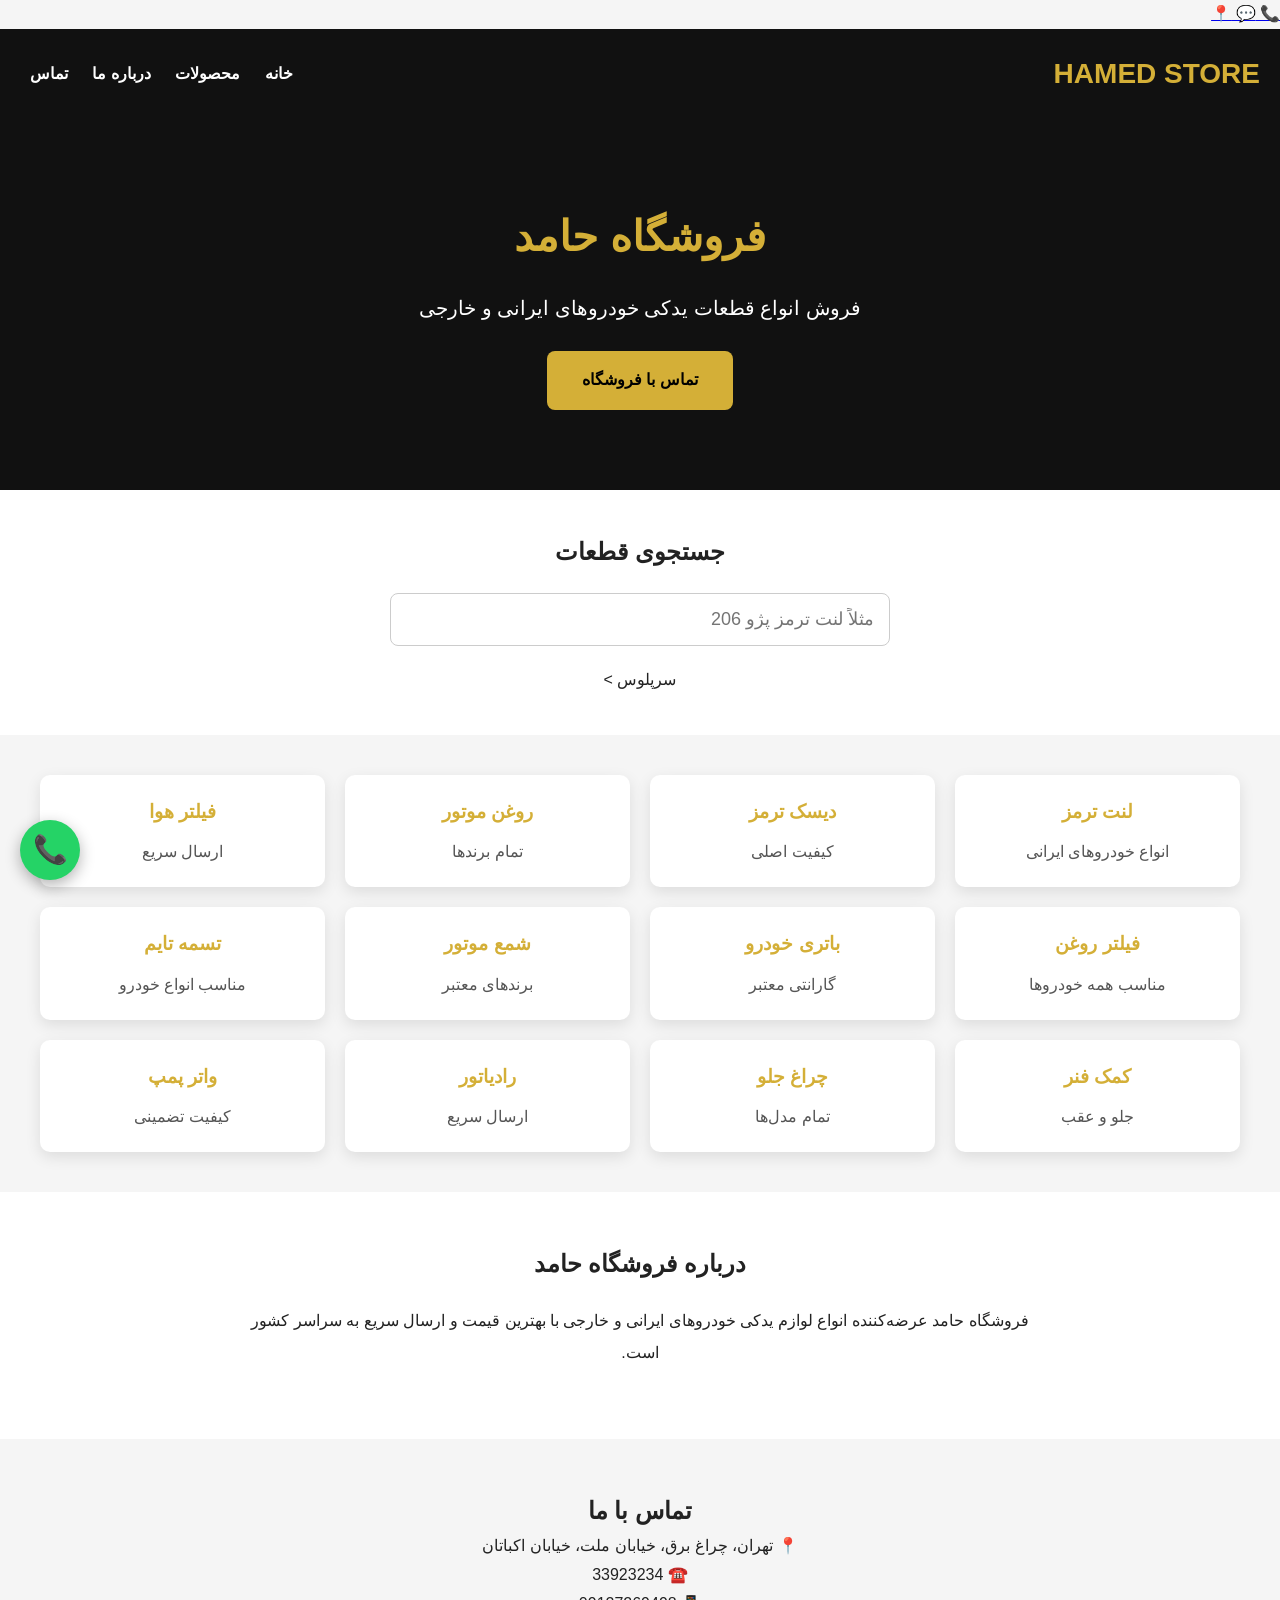
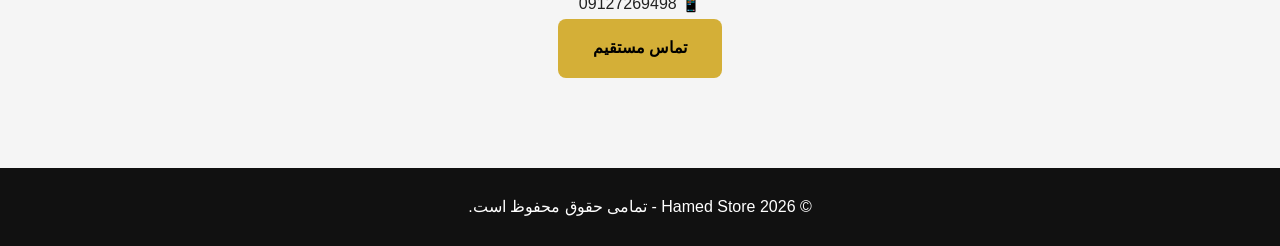
==== index.html @ da103ef7 "Update index.html" ====
<!DOCTYPE html>
<html lang="fa" dir="rtl">
<head>

<meta charset="UTF-8">
<meta name="viewport" content="width=device-width, initial-scale=1.0">

<title>فروشگاه حامد | لوازم یدکی خودرو</title>

<meta name="description" content="فروش انواع لوازم یدکی خودرو">

<link rel="stylesheet" href="style.css">

</head>
<div class="floating-buttons">

<a href="tel:09127269498" class="call-btn">
📞
</a>

<a href="https://wa.me/989127269498" target="_blank" class="whatsapp-btn">
💬
</a>

<a href="https://maps.google.com/?q=چراغ برق خیابان ملت تهران" target="_blank" class="map-btn">
📍
</a>

</div>
<body>

<header>

<div class="logo">
HAMED STORE
</div>

<nav>

<a href="#">خانه</a>

<a href="#products">محصولات</a>

<a href="#about">درباره ما</a>

<a href="#contact">تماس</a>

</nav>

</header>

<section class="hero">

<h1>فروشگاه حامد</h1>

<p>

فروش انواع قطعات یدکی خودروهای ایرانی و خارجی

</p>

<a class="btn" href="tel:09127269498">

تماس با فروشگاه

</a>

</section>

<section style="padding:40px;text-align:center;background:white;">

<h2>

جستجوی قطعات

</h2>

<input

id="search"

type="text"

placeholder="مثلاً لنت ترمز پژو 206"
### سرپلوس
 <a href="sarpolos.html">سرپلوس</a>
>

</section>

<section id="products" class="products">

<div class="card">

<h3>لنت ترمز</h3>

<p>انواع خودروهای ایرانی</p>

</div>

<div class="card">

<h3>دیسک ترمز</h3>

<p>کیفیت اصلی</p>

</div>

<div class="card">

<h3>روغن موتور</h3>

<p>تمام برندها</p>

</div>

<div class="card">

<h3>فیلتر هوا</h3>

<p>ارسال سریع</p>

</div>

<div class="card">

<h3>فیلتر روغن</h3>

<p>مناسب همه خودروها</p>

</div>

<div class="card">

<h3>باتری خودرو</h3>

<p>گارانتی معتبر</p>

</div>
<div class="card">
<h3>شمع موتور</h3>
<p>برندهای معتبر</p>
</div>

<div class="card">
<h3>تسمه تایم</h3>
<p>مناسب انواع خودرو</p>
</div>

<div class="card">
<h3>کمک فنر</h3>
<p>جلو و عقب</p>
</div>

<div class="card">
<h3>چراغ جلو</h3>
<p>تمام مدل‌ها</p>
</div>

<div class="card">
<h3>رادیاتور</h3>
<p>ارسال سریع</p>
</div>

<div class="card">
<h3>واتر پمپ</h3>
<p>کیفیت تضمینی</p>
</div>

</section>

<section id="about" style="padding:50px 20px;background:#ffffff;text-align:center;">

<h2>درباره فروشگاه حامد</h2>

<p style="max-width:800px;margin:20px auto;line-height:2;">

فروشگاه حامد عرضه‌کننده انواع لوازم یدکی خودروهای ایرانی و خارجی با بهترین قیمت و ارسال سریع به سراسر کشور است.

</p>

</section>

<section id="contact" style="padding:50px 20px;background:#f5f5f5;text-align:center;">

<h2>تماس با ما</h2>

<p>📍 تهران، چراغ برق، خیابان ملت، خیابان اکباتان</p>

<p>☎️ 33923234</p>

<p>📱 09127269498</p>

<p>

<a class="btn" href="tel:09127269498">

تماس مستقیم

</a>

</p>

</section>
<footer>

<p>© 2026 Hamed Store - تمامی حقوق محفوظ است.</p>

</footer>

<a href="tel:09127269498" class="float-call">📞</a>

<script src="script.js"></script>

</body>
</html>
---- style.css ----
*{
    margin:0;
    padding:0;
    box-sizing:border-box;
    font-family:Tahoma,sans-serif;
}

body{
    background:#f5f5f5;
    color:#222;
    line-height:1.8;
}

header{
    background:#111;
    color:#fff;
    display:flex;
    justify-content:space-between;
    align-items:center;
    padding:20px;
    position:sticky;
    top:0;
}

.logo{
    color:#d4af37;
    font-size:28px;
    font-weight:bold;
}

nav a{
    color:#fff;
    text-decoration:none;
    margin:0 10px;
    font-weight:bold;
}

nav a:hover{
    color:#d4af37;
}

.hero{
    background:#111;
    color:#fff;
    text-align:center;
    padding:80px 20px;
}

.hero h1{
    color:#d4af37;
    font-size:42px;
    margin-bottom:15px;
}

.hero p{
    font-size:20px;
    margin-bottom:25px;
}

.btn{
    display:inline-block;
    background:#d4af37;
    color:#000;
    text-decoration:none;
    padding:15px 35px;
    border-radius:8px;
    font-weight:bold;
}

.btn:hover{
    background:#c29b1e;
}

.products{
    display:grid;
    grid-template-columns:repeat(auto-fit,minmax(250px,1fr));
    gap:20px;
    padding:40px;
}

.card{
    background:#fff;
    border-radius:10px;
    padding:20px;
    text-align:center;
    box-shadow:0 5px 15px rgba(0,0,0,.1);
    transition:.3s;
}

.card:hover{
    transform:translateY(-5px);
}

.card h3{
    color:#d4af37;
    margin-bottom:10px;
}

.card p{
    color:#555;
}

footer{
    background:#111;
    color:#fff;
    text-align:center;
    padding:25px;
    margin-top:40px;
}

.float-call{
    position:fixed;
    bottom:20px;
    left:20px;
    width:60px;
    height:60px;
    border-radius:50%;
    background:#25D366;
    color:#fff;
    display:flex;
    align-items:center;
    justify-content:center;
    text-decoration:none;
    font-size:28px;
    box-shadow:0 5px 15px rgba(0,0,0,.3);
}

#search{
    width:80%;
    max-width:500px;
    padding:15px;
    border:1px solid #ccc;
    border-radius:8px;
    font-size:18px;
    margin:20px auto;
    display:block;
}
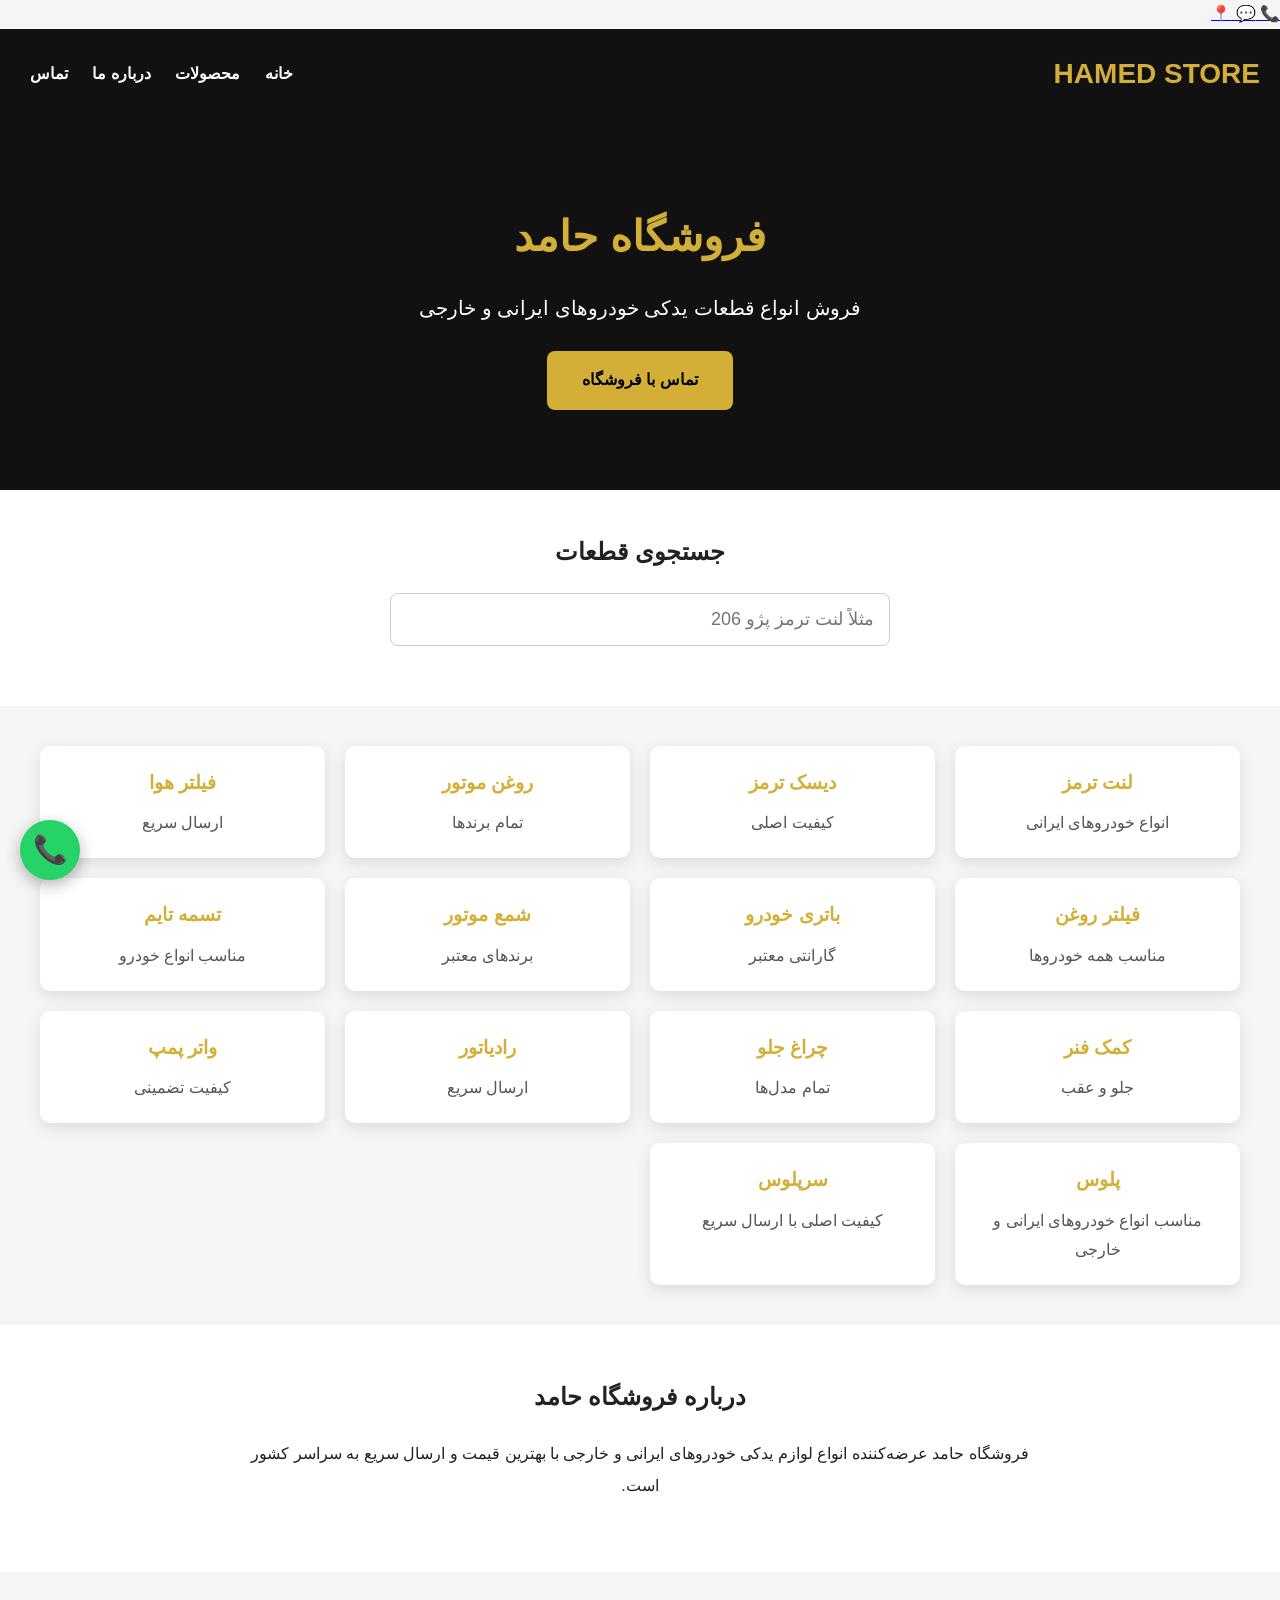
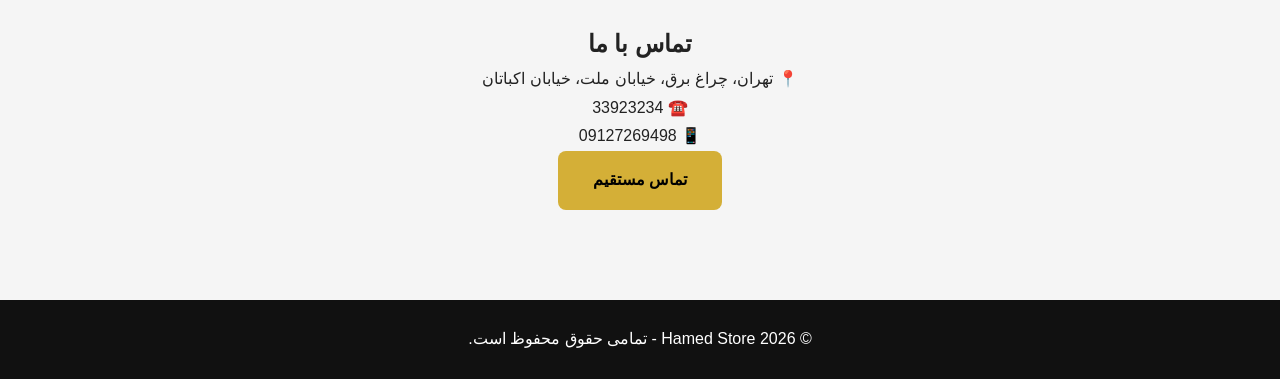
==== commit 69bc75c6: "Update index.html" ====
--- a/index.html
+++ b/index.html
@@ -82,8 +82,7 @@
 type="text"
 
 placeholder="مثلاً لنت ترمز پژو 206"
-### سرپلوس
- <a href="sarpolos.html">سرپلوس</a>
+
 >
 
 </section>
@@ -166,7 +165,15 @@
 <h3>واتر پمپ</h3>
 <p>کیفیت تضمینی</p>
 </div>
-
+<div class="card">
+<h3>پلوس</h3>
+<p>مناسب انواع خودروهای ایرانی و خارجی</p>
+</div>
+
+<div class="card">
+<h3>سرپلوس</h3>
+<p>کیفیت اصلی با ارسال سریع</p>
+</div>
 </section>
 
 <section id="about" style="padding:50px 20px;background:#ffffff;text-align:center;">
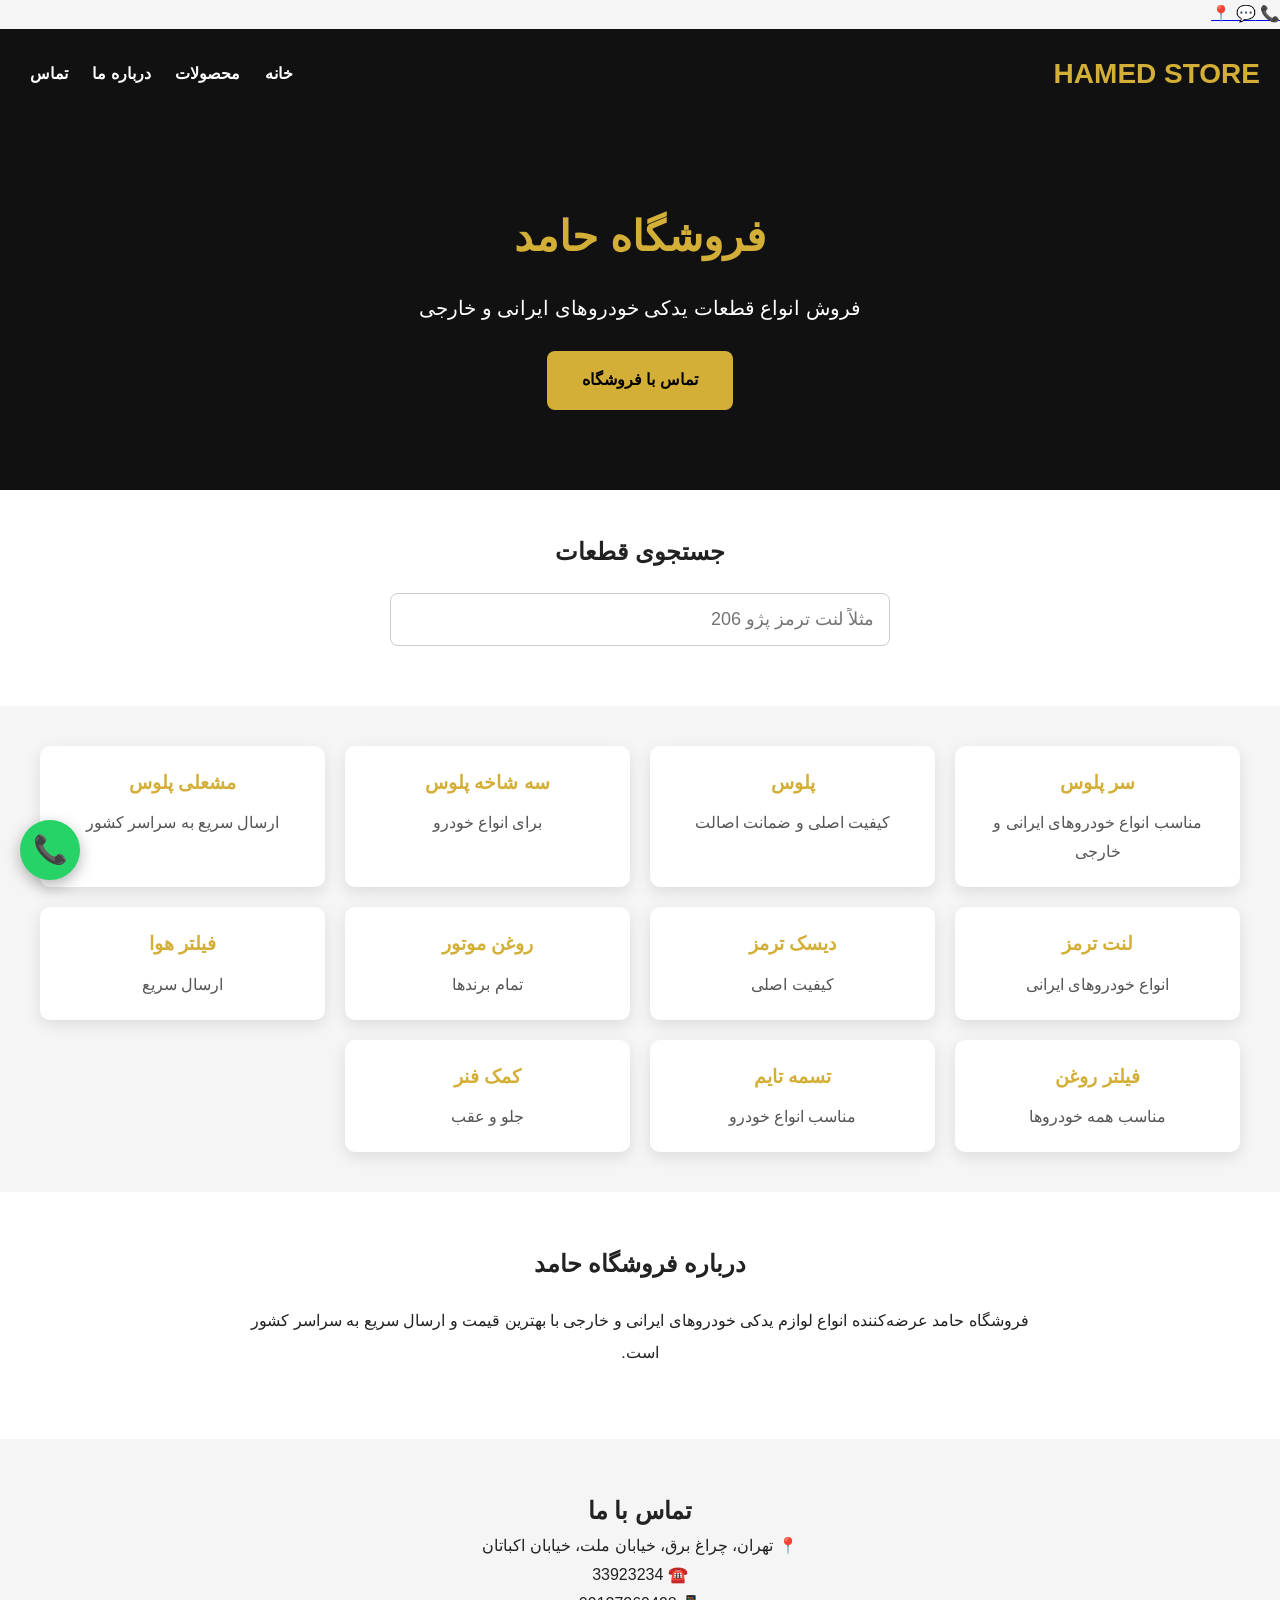
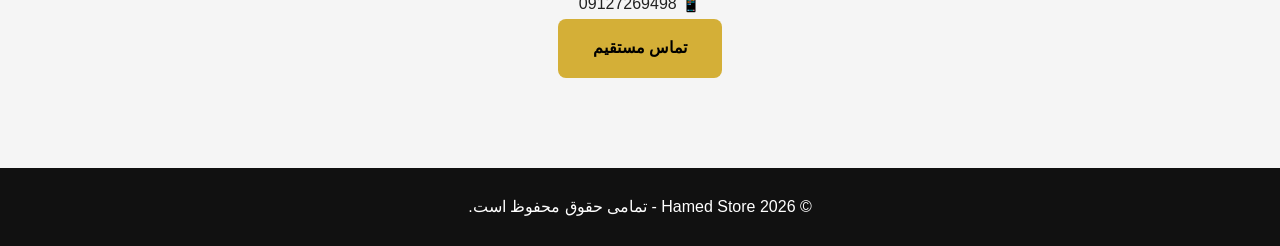
==== commit 7ed89585: "Update index.html" ====
--- a/index.html
+++ b/index.html
@@ -90,55 +90,48 @@
 <section id="products" class="products">
 
 <div class="card">
-
-<h3>لنت ترمز</h3>
-
-<p>انواع خودروهای ایرانی</p>
-
+<h3>سر پلوس</h3>
+<p>مناسب انواع خودروهای ایرانی و خارجی</p>
 </div>
 
 <div class="card">
-
-<h3>دیسک ترمز</h3>
-
-<p>کیفیت اصلی</p>
-
+<h3>پلوس</h3>
+<p>کیفیت اصلی و ضمانت اصالت</p>
 </div>
 
 <div class="card">
-
-<h3>روغن موتور</h3>
-
-<p>تمام برندها</p>
-
+<h3>سه شاخه پلوس</h3>
+<p>برای انواع خودرو</p>
 </div>
 
 <div class="card">
-
-<h3>فیلتر هوا</h3>
-
-<p>ارسال سریع</p>
-
+<h3>مشعلی پلوس</h3>
+<p>ارسال سریع به سراسر کشور</p>
 </div>
 
 <div class="card">
-
-<h3>فیلتر روغن</h3>
-
-<p>مناسب همه خودروها</p>
-
+<h3>لنت ترمز</h3>
+<p>انواع خودروهای ایرانی</p>
 </div>
 
 <div class="card">
+<h3>دیسک ترمز</h3>
+<p>کیفیت اصلی</p>
+</div>
 
-<h3>باتری خودرو</h3>
+<div class="card">
+<h3>روغن موتور</h3>
+<p>تمام برندها</p>
+</div>
 
-<p>گارانتی معتبر</p>
+<div class="card">
+<h3>فیلتر هوا</h3>
+<p>ارسال سریع</p>
+</div>
 
-</div>
 <div class="card">
-<h3>شمع موتور</h3>
-<p>برندهای معتبر</p>
+<h3>فیلتر روغن</h3>
+<p>مناسب همه خودروها</p>
 </div>
 
 <div class="card">
@@ -151,29 +144,7 @@
 <p>جلو و عقب</p>
 </div>
 
-<div class="card">
-<h3>چراغ جلو</h3>
-<p>تمام مدل‌ها</p>
-</div>
-
-<div class="card">
-<h3>رادیاتور</h3>
-<p>ارسال سریع</p>
-</div>
-
-<div class="card">
-<h3>واتر پمپ</h3>
-<p>کیفیت تضمینی</p>
-</div>
-<div class="card">
-<h3>پلوس</h3>
-<p>مناسب انواع خودروهای ایرانی و خارجی</p>
-</div>
-
-<div class="card">
-<h3>سرپلوس</h3>
-<p>کیفیت اصلی با ارسال سریع</p>
-</div>
+</section>
 </section>
 
 <section id="about" style="padding:50px 20px;background:#ffffff;text-align:center;">
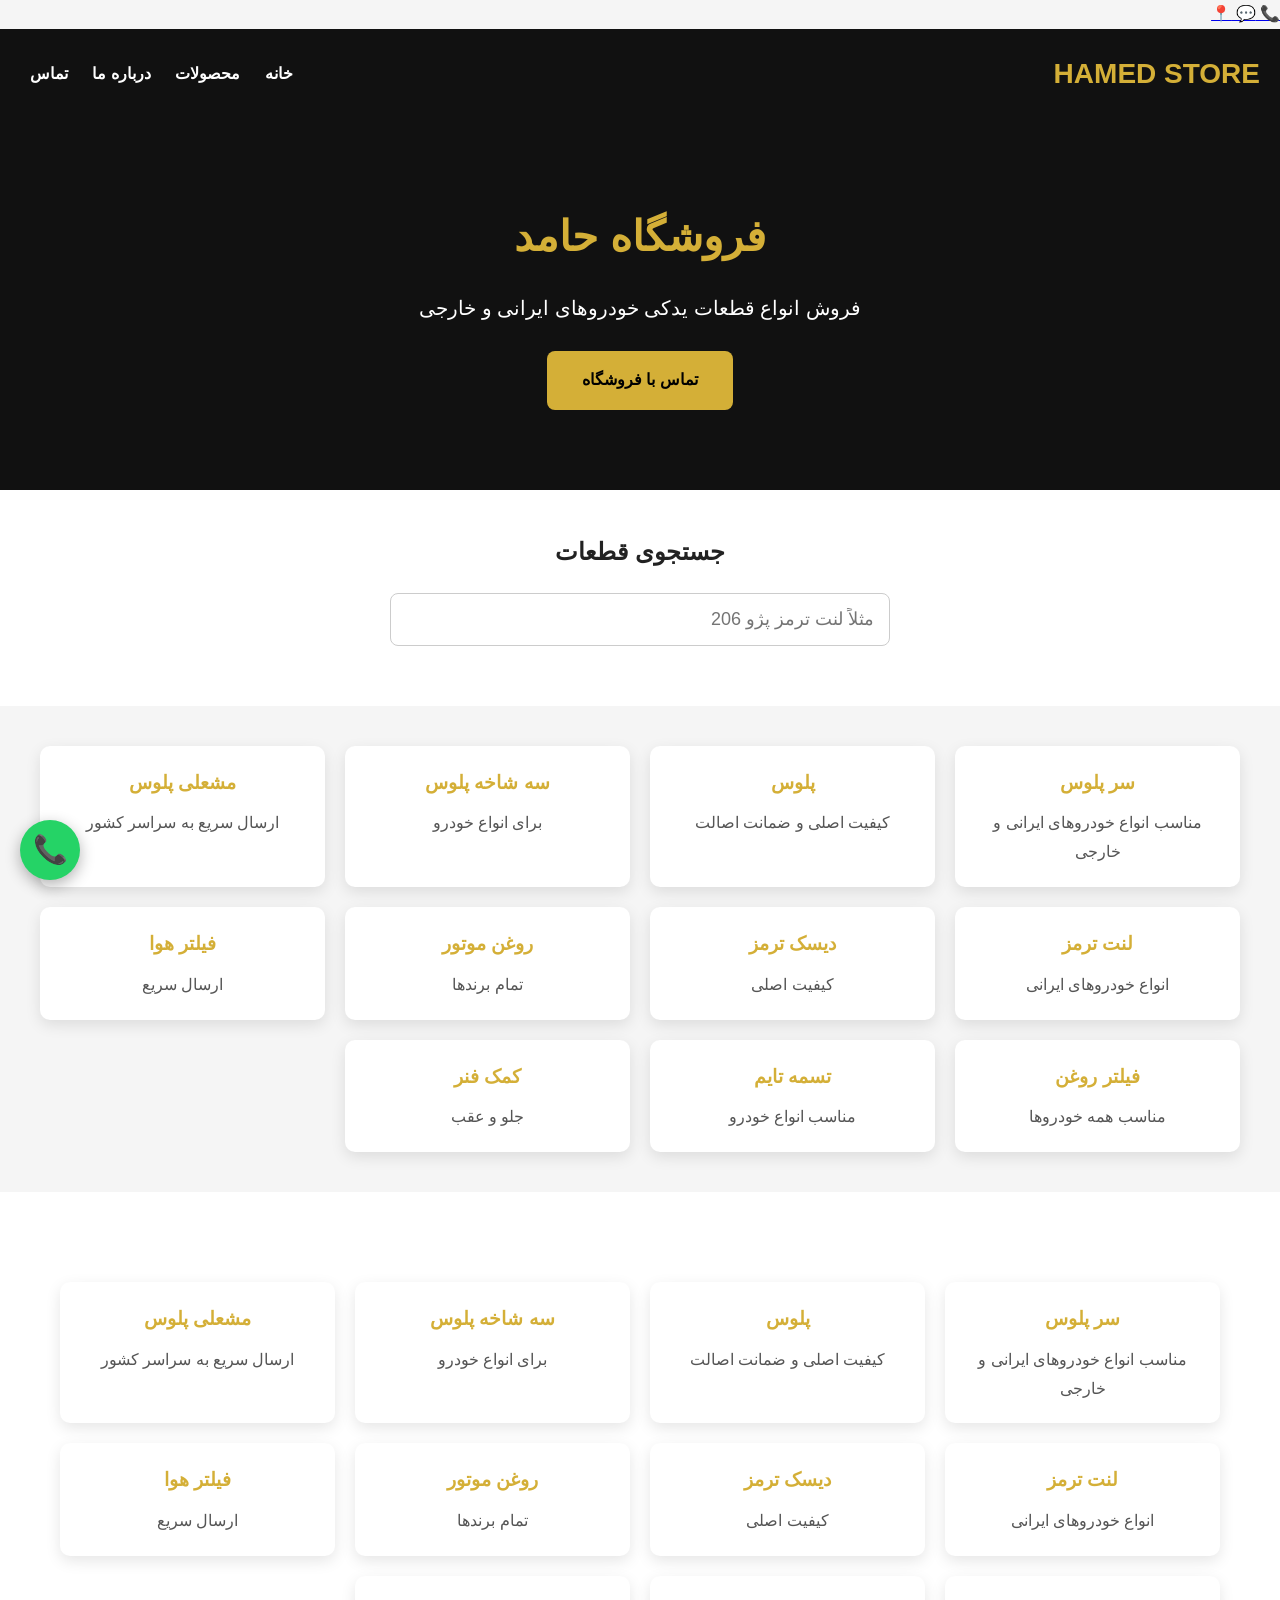
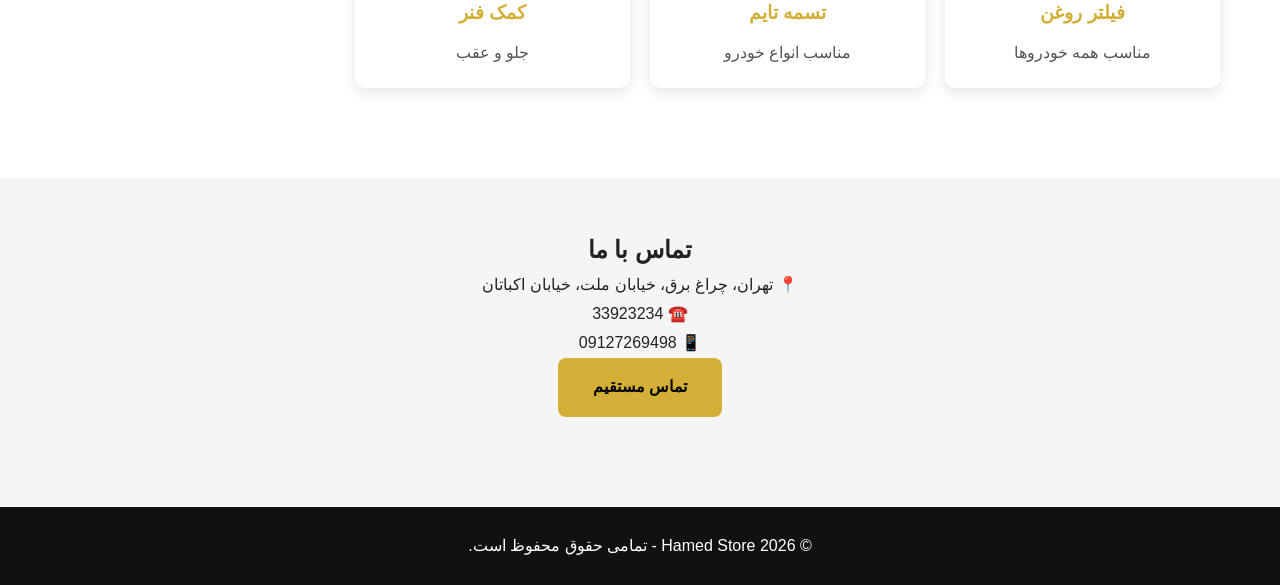
==== commit d946ec40: "Update index.html" ====
--- a/index.html
+++ b/index.html
@@ -148,14 +148,64 @@
 </section>
 
 <section id="about" style="padding:50px 20px;background:#ffffff;text-align:center;">
-
-<h2>درباره فروشگاه حامد</h2>
-
-<p style="max-width:800px;margin:20px auto;line-height:2;">
-
-فروشگاه حامد عرضه‌کننده انواع لوازم یدکی خودروهای ایرانی و خارجی با بهترین قیمت و ارسال سریع به سراسر کشور است.
-
-</p>
+<section id="products" class="products">
+
+<div class="card">
+<h3>سر پلوس</h3>
+<p>مناسب انواع خودروهای ایرانی و خارجی</p>
+</div>
+
+<div class="card">
+<h3>پلوس</h3>
+<p>کیفیت اصلی و ضمانت اصالت</p>
+</div>
+
+<div class="card">
+<h3>سه شاخه پلوس</h3>
+<p>برای انواع خودرو</p>
+</div>
+
+<div class="card">
+<h3>مشعلی پلوس</h3>
+<p>ارسال سریع به سراسر کشور</p>
+</div>
+
+<div class="card">
+<h3>لنت ترمز</h3>
+<p>انواع خودروهای ایرانی</p>
+</div>
+
+<div class="card">
+<h3>دیسک ترمز</h3>
+<p>کیفیت اصلی</p>
+</div>
+
+<div class="card">
+<h3>روغن موتور</h3>
+<p>تمام برندها</p>
+</div>
+
+<div class="card">
+<h3>فیلتر هوا</h3>
+<p>ارسال سریع</p>
+</div>
+
+<div class="card">
+<h3>فیلتر روغن</h3>
+<p>مناسب همه خودروها</p>
+</div>
+
+<div class="card">
+<h3>تسمه تایم</h3>
+<p>مناسب انواع خودرو</p>
+</div>
+
+<div class="card">
+<h3>کمک فنر</h3>
+<p>جلو و عقب</p>
+</div>
+
+</section>
 
 </section>
 
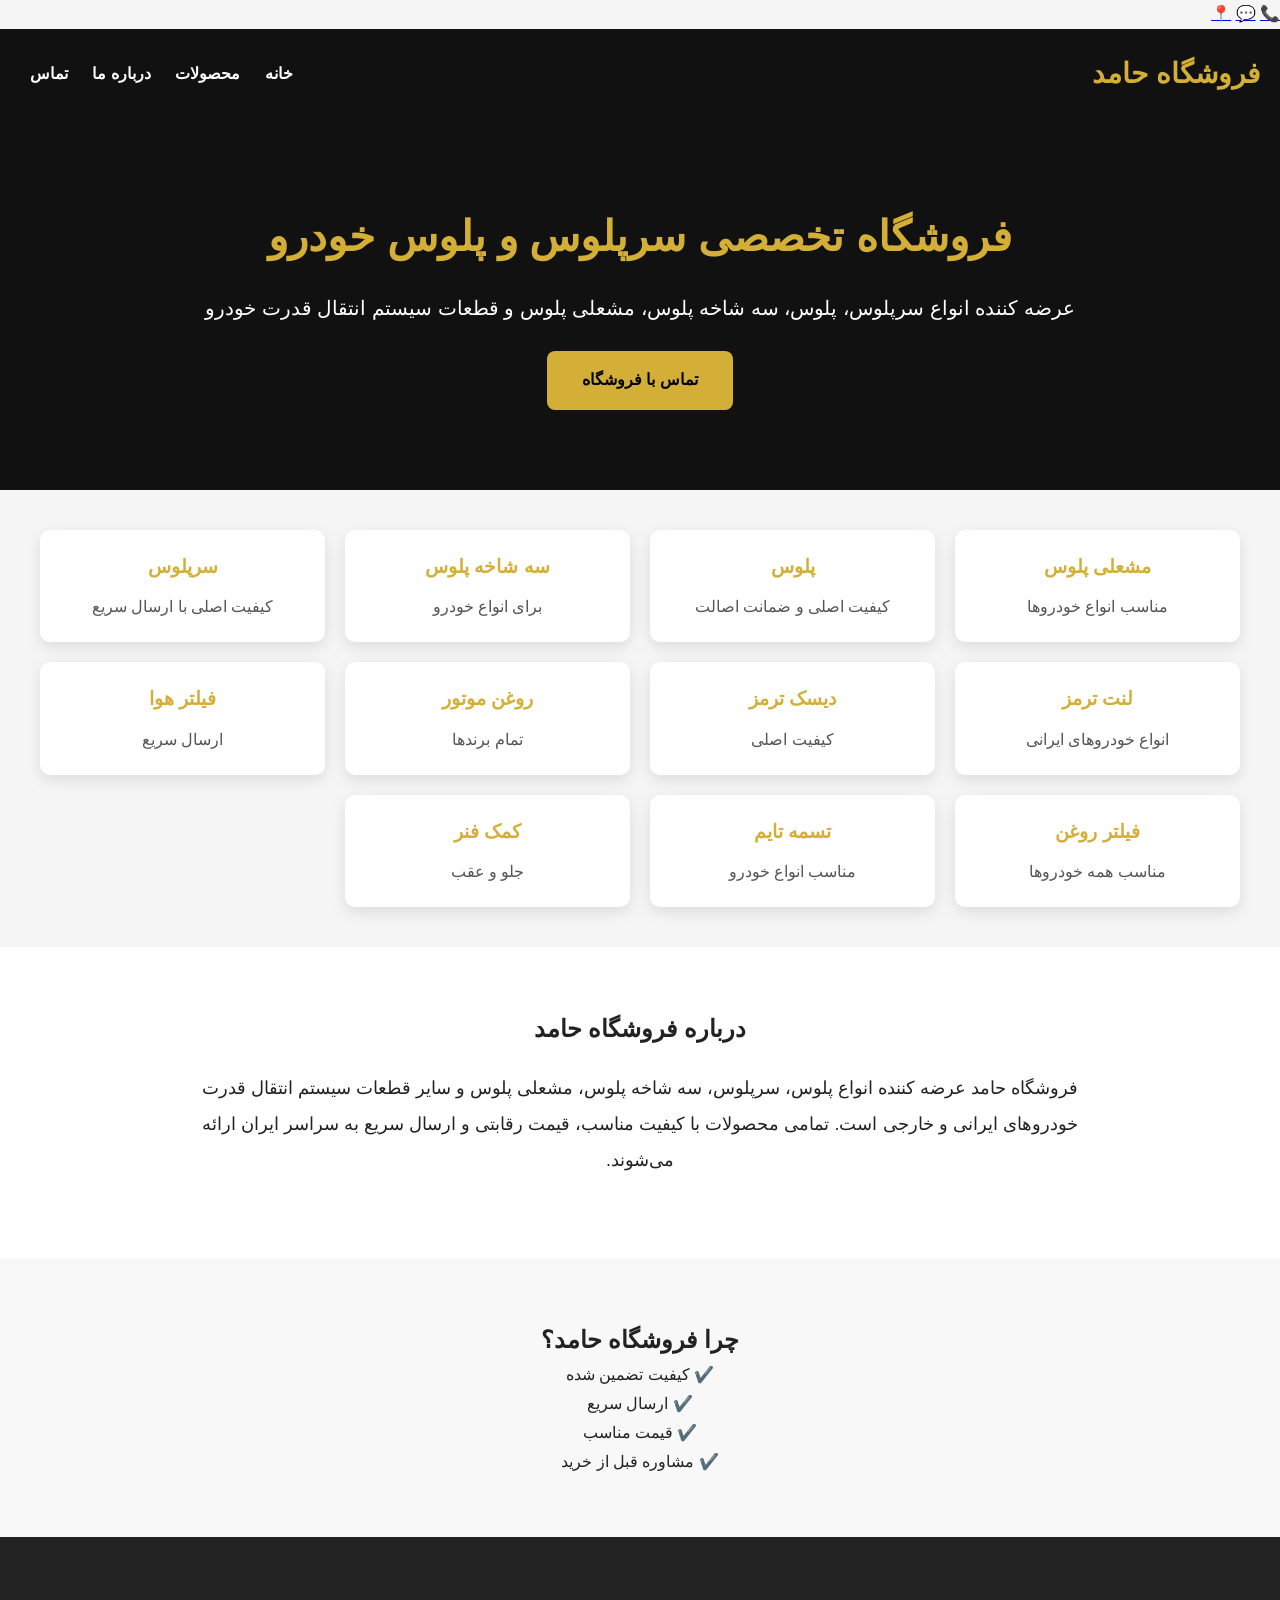
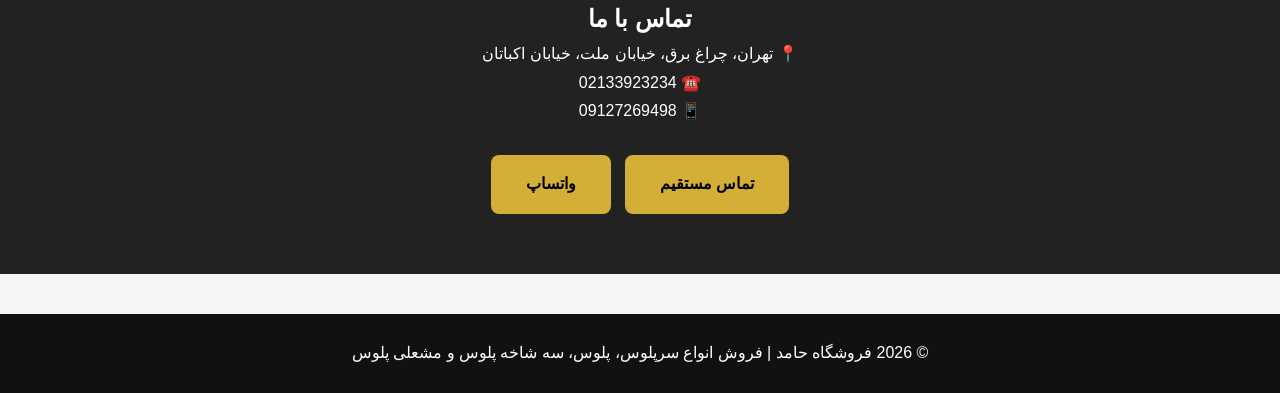
==== commit 1e1c0ff3: "Update index.html" ====
--- a/index.html
+++ b/index.html
@@ -1,97 +1,65 @@
 <!DOCTYPE html>
 <html lang="fa" dir="rtl">
 <head>
-
 <meta charset="UTF-8">
 <meta name="viewport" content="width=device-width, initial-scale=1.0">
 
-<title>فروشگاه حامد | لوازم یدکی خودرو</title>
+<title>فروشگاه حامد | فروش سرپلوس، پلوس، سه شاخه پلوس و مشعلی پلوس</title>
 
-<meta name="description" content="فروش انواع لوازم یدکی خودرو">
+<meta name="description" content="فروشگاه حامد عرضه کننده انواع سرپلوس، پلوس، سه شاخه پلوس، مشعلی پلوس و لوازم یدکی خودرو با ارسال سریع به سراسر ایران">
+
+<meta name="keywords" content="سرپلوس، پلوس، سه شاخه پلوس، مشعلی پلوس، لوازم یدکی خودرو">
 
 <link rel="stylesheet" href="style.css">
 
 </head>
+
+<body>
+
 <div class="floating-buttons">
 
-<a href="tel:09127269498" class="call-btn">
-📞
-</a>
+<a href="tel:09127269498" class="call-btn">📞</a>
 
-<a href="https://wa.me/989127269498" target="_blank" class="whatsapp-btn">
-💬
-</a>
+<a href="https://wa.me/989127269498" target="_blank" class="whatsapp-btn">💬</a>
 
-<a href="https://maps.google.com/?q=چراغ برق خیابان ملت تهران" target="_blank" class="map-btn">
-📍
-</a>
+<a href="https://maps.google.com/?q=چراغ برق خیابان ملت تهران" target="_blank" class="map-btn">📍</a>
 
 </div>
-<body>
 
 <header>
 
 <div class="logo">
-HAMED STORE
+فروشگاه حامد
 </div>
 
 <nav>
-
 <a href="#">خانه</a>
-
 <a href="#products">محصولات</a>
-
 <a href="#about">درباره ما</a>
-
 <a href="#contact">تماس</a>
-
 </nav>
 
 </header>
 
 <section class="hero">
 
-<h1>فروشگاه حامد</h1>
+<h1>فروشگاه تخصصی سرپلوس و پلوس خودرو</h1>
 
 <p>
-
-فروش انواع قطعات یدکی خودروهای ایرانی و خارجی
-
+عرضه کننده انواع سرپلوس، پلوس، سه شاخه پلوس، مشعلی پلوس و قطعات سیستم انتقال قدرت خودرو
 </p>
 
 <a class="btn" href="tel:09127269498">
-
 تماس با فروشگاه
-
 </a>
-
-</section>
-
-<section style="padding:40px;text-align:center;background:white;">
-
-<h2>
-
-جستجوی قطعات
-
-</h2>
-
-<input
-
-id="search"
-
-type="text"
-
-placeholder="مثلاً لنت ترمز پژو 206"
-
->
 
 </section>
 
 <section id="products" class="products">
 
 <div class="card">
-<h3>سر پلوس</h3>
-<p>مناسب انواع خودروهای ایرانی و خارجی</p>
+<h3>مشعلی پلوس</h3>
+<p>مناسب انواع خودروها</p>
 </div>
 
 <div class="card">
@@ -105,71 +73,9 @@
 </div>
 
 <div class="card">
-<h3>مشعلی پلوس</h3>
-<p>ارسال سریع به سراسر کشور</p>
+<h3>سرپلوس</h3>
+<p>کیفیت اصلی با ارسال سریع</p>
 </div>
-
-<div class="card">
-<h3>لنت ترمز</h3>
-<p>انواع خودروهای ایرانی</p>
-</div>
-
-<div class="card">
-<h3>دیسک ترمز</h3>
-<p>کیفیت اصلی</p>
-</div>
-
-<div class="card">
-<h3>روغن موتور</h3>
-<p>تمام برندها</p>
-</div>
-
-<div class="card">
-<h3>فیلتر هوا</h3>
-<p>ارسال سریع</p>
-</div>
-
-<div class="card">
-<h3>فیلتر روغن</h3>
-<p>مناسب همه خودروها</p>
-</div>
-
-<div class="card">
-<h3>تسمه تایم</h3>
-<p>مناسب انواع خودرو</p>
-</div>
-
-<div class="card">
-<h3>کمک فنر</h3>
-<p>جلو و عقب</p>
-</div>
-
-</section>
-</section>
-
-<section id="about" style="padding:50px 20px;background:#ffffff;text-align:center;">
-<section id="products" class="products">
-
-<div class="card">
-<h3>سر پلوس</h3>
-<p>مناسب انواع خودروهای ایرانی و خارجی</p>
-</div>
-
-<div class="card">
-<h3>پلوس</h3>
-<p>کیفیت اصلی و ضمانت اصالت</p>
-</div>
-
-<div class="card">
-<h3>سه شاخه پلوس</h3>
-<p>برای انواع خودرو</p>
-</div>
-
-<div class="card">
-<h3>مشعلی پلوس</h3>
-<p>ارسال سریع به سراسر کشور</p>
-</div>
-
 <div class="card">
 <h3>لنت ترمز</h3>
 <p>انواع خودروهای ایرانی</p>
@@ -207,36 +113,53 @@
 
 </section>
 
+<section id="about" style="padding:60px 20px;background:#fff;text-align:center;">
+
+<h2>درباره فروشگاه حامد</h2>
+
+<p style="max-width:900px;margin:20px auto;line-height:2;font-size:18px;">
+
+فروشگاه حامد عرضه کننده انواع پلوس، سرپلوس، سه شاخه پلوس، مشعلی پلوس و سایر قطعات سیستم انتقال قدرت خودروهای ایرانی و خارجی است. تمامی محصولات با کیفیت مناسب، قیمت رقابتی و ارسال سریع به سراسر ایران ارائه می‌شوند.
+
+</p>
+
 </section>
 
-<section id="contact" style="padding:50px 20px;background:#f5f5f5;text-align:center;">
+<section style="padding:60px 20px;background:#f8f8f8;text-align:center;">
+
+<h2>چرا فروشگاه حامد؟</h2>
+
+<p>✔️ کیفیت تضمین شده</p>
+<p>✔️ ارسال سریع</p>
+<p>✔️ قیمت مناسب</p>
+<p>✔️ مشاوره قبل از خرید</p>
+
+</section>
+<section id="contact" style="padding:60px 20px;background:#222;color:white;text-align:center;">
 
 <h2>تماس با ما</h2>
 
 <p>📍 تهران، چراغ برق، خیابان ملت، خیابان اکباتان</p>
 
-<p>☎️ 33923234</p>
+<p>☎️ 02133923234</p>
 
 <p>📱 09127269498</p>
 
+<br>
+
+<a class="btn" href="tel:09127269498">تماس مستقیم</a>
+
+<a class="btn" style="margin-right:10px;" href="https://wa.me/989127269498" target="_blank">واتساپ</a>
+
+</section>
+
+<footer>
+
 <p>
-
-<a class="btn" href="tel:09127269498">
-
-تماس مستقیم
-
-</a>
-
+© 2026 فروشگاه حامد | فروش انواع سرپلوس، پلوس، سه شاخه پلوس و مشعلی پلوس
 </p>
 
-</section>
-<footer>
-
-<p>© 2026 Hamed Store - تمامی حقوق محفوظ است.</p>
-
 </footer>
-
-<a href="tel:09127269498" class="float-call">📞</a>
 
 <script src="script.js"></script>
 
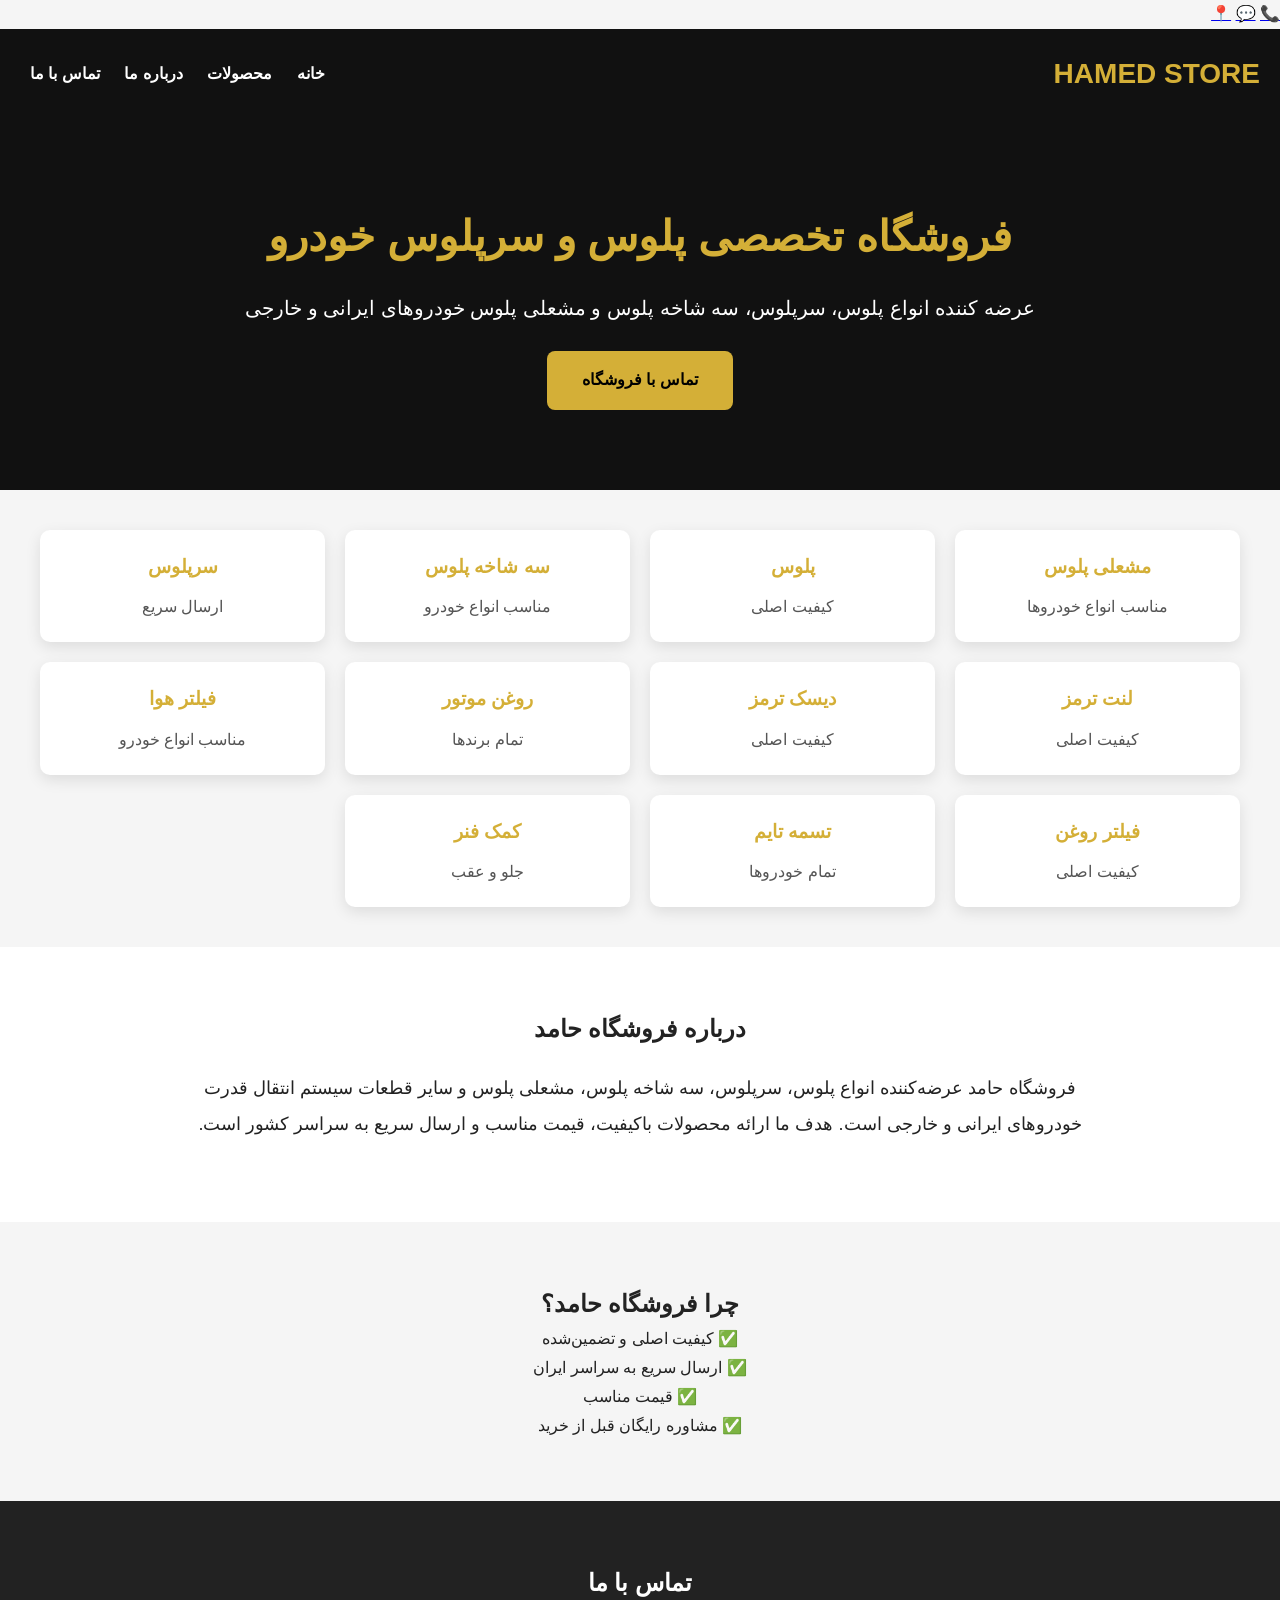
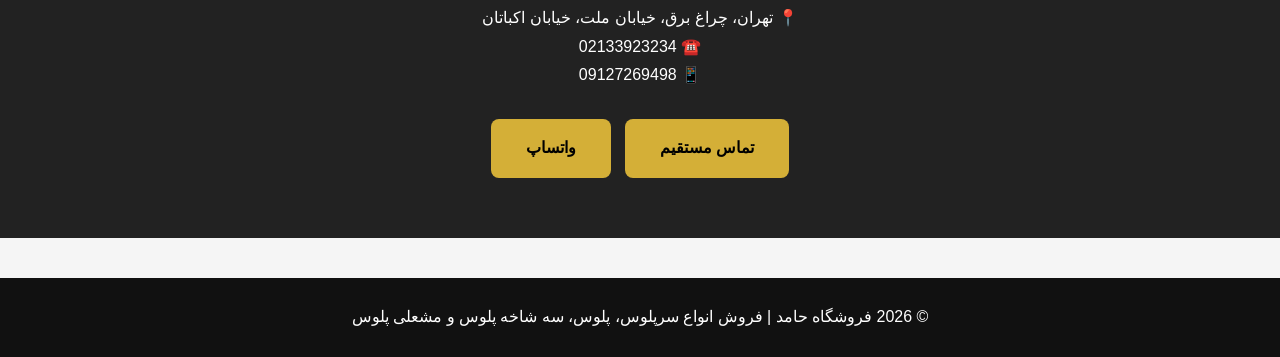
==== commit 31a46005: "Update index.html" ====
--- a/index.html
+++ b/index.html
@@ -1,14 +1,16 @@
 <!DOCTYPE html>
 <html lang="fa" dir="rtl">
+
 <head>
+
 <meta charset="UTF-8">
 <meta name="viewport" content="width=device-width, initial-scale=1.0">
 
 <title>فروشگاه حامد | فروش سرپلوس، پلوس، سه شاخه پلوس و مشعلی پلوس</title>
 
-<meta name="description" content="فروشگاه حامد عرضه کننده انواع سرپلوس، پلوس، سه شاخه پلوس، مشعلی پلوس و لوازم یدکی خودرو با ارسال سریع به سراسر ایران">
+<meta name="description" content="فروشگاه حامد عرضه کننده انواع سرپلوس، پلوس، سه شاخه پلوس و مشعلی پلوس خودروهای ایرانی و خارجی">
 
-<meta name="keywords" content="سرپلوس، پلوس، سه شاخه پلوس، مشعلی پلوس، لوازم یدکی خودرو">
+<meta name="keywords" content="سرپلوس, پلوس, سه شاخه پلوس, مشعلی پلوس, لوازم یدکی خودرو">
 
 <link rel="stylesheet" href="style.css">
 
@@ -20,37 +22,44 @@
 
 <a href="tel:09127269498" class="call-btn">📞</a>
 
-<a href="https://wa.me/989127269498" target="_blank" class="whatsapp-btn">💬</a>
+<a href="https://wa.me/989127269498" class="whatsapp-btn" target="_blank">💬</a>
 
-<a href="https://maps.google.com/?q=چراغ برق خیابان ملت تهران" target="_blank" class="map-btn">📍</a>
+<a href="https://maps.google.com/?q=تهران چراغ برق خیابان ملت اکباتان" class="map-btn" target="_blank">📍</a>
 
 </div>
 
 <header>
 
-<div class="logo">
-فروشگاه حامد
-</div>
+<div class="logo">HAMED STORE</div>
 
 <nav>
+
 <a href="#">خانه</a>
+
 <a href="#products">محصولات</a>
+
 <a href="#about">درباره ما</a>
-<a href="#contact">تماس</a>
+
+<a href="#contact">تماس با ما</a>
+
 </nav>
 
 </header>
 
 <section class="hero">
 
-<h1>فروشگاه تخصصی سرپلوس و پلوس خودرو</h1>
+<h1>فروشگاه تخصصی پلوس و سرپلوس خودرو</h1>
 
 <p>
-عرضه کننده انواع سرپلوس، پلوس، سه شاخه پلوس، مشعلی پلوس و قطعات سیستم انتقال قدرت خودرو
+
+عرضه کننده انواع پلوس، سرپلوس، سه شاخه پلوس و مشعلی پلوس خودروهای ایرانی و خارجی
+
 </p>
 
 <a class="btn" href="tel:09127269498">
+
 تماس با فروشگاه
+
 </a>
 
 </section>
@@ -64,21 +73,22 @@
 
 <div class="card">
 <h3>پلوس</h3>
-<p>کیفیت اصلی و ضمانت اصالت</p>
+<p>کیفیت اصلی</p>
 </div>
 
 <div class="card">
 <h3>سه شاخه پلوس</h3>
-<p>برای انواع خودرو</p>
+<p>مناسب انواع خودرو</p>
 </div>
 
 <div class="card">
 <h3>سرپلوس</h3>
-<p>کیفیت اصلی با ارسال سریع</p>
+<p>ارسال سریع</p>
 </div>
+
 <div class="card">
 <h3>لنت ترمز</h3>
-<p>انواع خودروهای ایرانی</p>
+<p>کیفیت اصلی</p>
 </div>
 
 <div class="card">
@@ -90,20 +100,19 @@
 <h3>روغن موتور</h3>
 <p>تمام برندها</p>
 </div>
-
-<div class="card">
+  <div class="card">
 <h3>فیلتر هوا</h3>
-<p>ارسال سریع</p>
+<p>مناسب انواع خودرو</p>
 </div>
 
 <div class="card">
 <h3>فیلتر روغن</h3>
-<p>مناسب همه خودروها</p>
+<p>کیفیت اصلی</p>
 </div>
 
 <div class="card">
 <h3>تسمه تایم</h3>
-<p>مناسب انواع خودرو</p>
+<p>تمام خودروها</p>
 </div>
 
 <div class="card">
@@ -113,29 +122,29 @@
 
 </section>
 
-<section id="about" style="padding:60px 20px;background:#fff;text-align:center;">
+<section id="about" style="padding:60px 20px;background:#ffffff;text-align:center;">
 
 <h2>درباره فروشگاه حامد</h2>
 
 <p style="max-width:900px;margin:20px auto;line-height:2;font-size:18px;">
 
-فروشگاه حامد عرضه کننده انواع پلوس، سرپلوس، سه شاخه پلوس، مشعلی پلوس و سایر قطعات سیستم انتقال قدرت خودروهای ایرانی و خارجی است. تمامی محصولات با کیفیت مناسب، قیمت رقابتی و ارسال سریع به سراسر ایران ارائه می‌شوند.
+فروشگاه حامد عرضه‌کننده انواع پلوس، سرپلوس، سه شاخه پلوس، مشعلی پلوس و سایر قطعات سیستم انتقال قدرت خودروهای ایرانی و خارجی است. هدف ما ارائه محصولات باکیفیت، قیمت مناسب و ارسال سریع به سراسر کشور است.
 
 </p>
 
 </section>
 
-<section style="padding:60px 20px;background:#f8f8f8;text-align:center;">
+<section style="padding:60px 20px;background:#f5f5f5;text-align:center;">
 
 <h2>چرا فروشگاه حامد؟</h2>
 
-<p>✔️ کیفیت تضمین شده</p>
-<p>✔️ ارسال سریع</p>
-<p>✔️ قیمت مناسب</p>
-<p>✔️ مشاوره قبل از خرید</p>
+<p>✅ کیفیت اصلی و تضمین‌شده</p>
+<p>✅ ارسال سریع به سراسر ایران</p>
+<p>✅ قیمت مناسب</p>
+<p>✅ مشاوره رایگان قبل از خرید</p>
 
 </section>
-<section id="contact" style="padding:60px 20px;background:#222;color:white;text-align:center;">
+  <section id="contact" style="padding:60px 20px;background:#222;color:#fff;text-align:center;">
 
 <h2>تماس با ما</h2>
 
@@ -149,7 +158,9 @@
 
 <a class="btn" href="tel:09127269498">تماس مستقیم</a>
 
-<a class="btn" style="margin-right:10px;" href="https://wa.me/989127269498" target="_blank">واتساپ</a>
+<a class="btn" href="https://wa.me/989127269498" target="_blank" style="margin-right:10px;">
+واتساپ
+</a>
 
 </section>
 
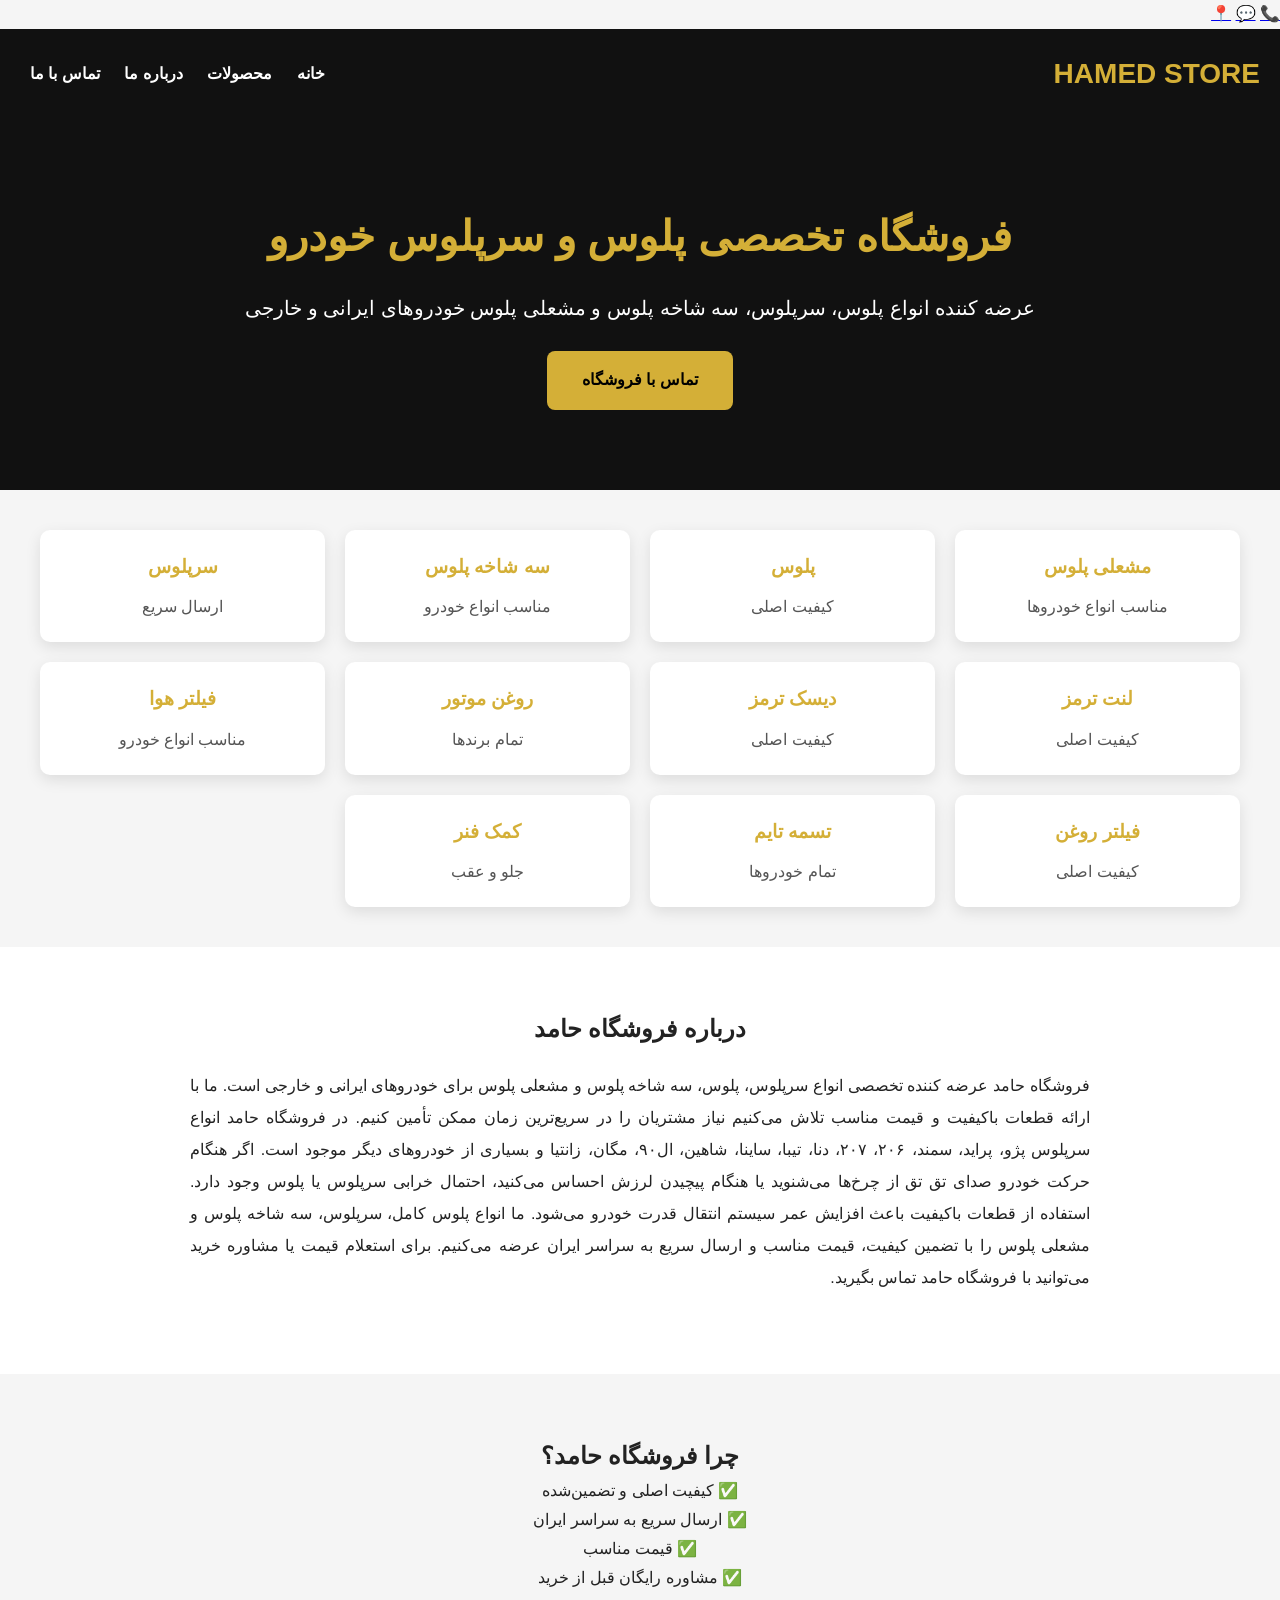
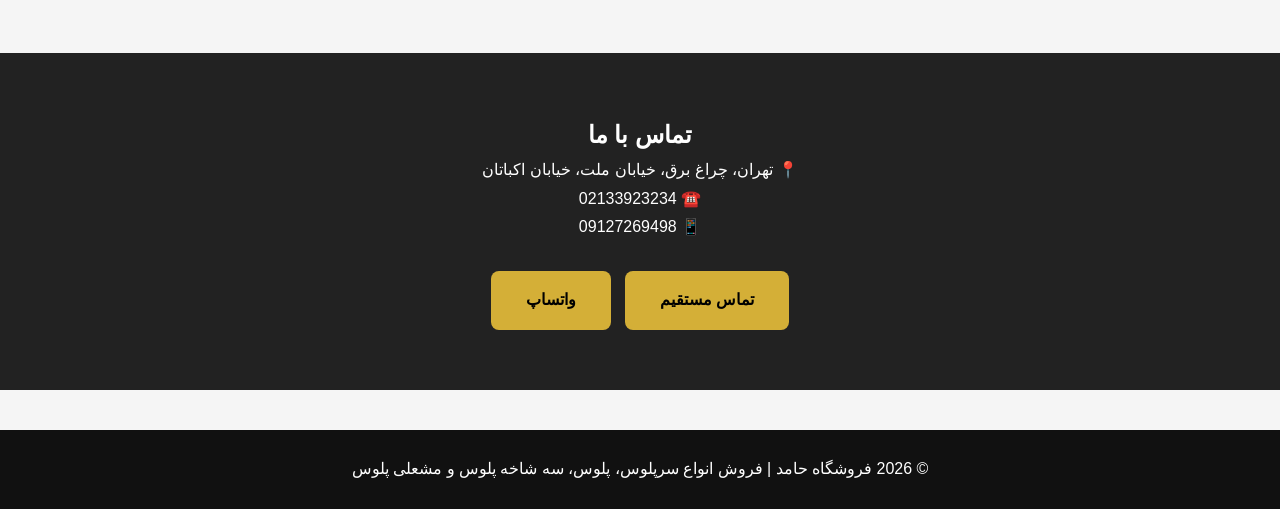
==== commit 89e7266c: "Update index.html" ====
--- a/index.html
+++ b/index.html
@@ -6,9 +6,13 @@
 <meta charset="UTF-8">
 <meta name="viewport" content="width=device-width, initial-scale=1.0">
 
-<title>فروشگاه حامد | فروش سرپلوس، پلوس، سه شاخه پلوس و مشعلی پلوس</title>
+<title>فروشگاه حامد | سرپلوس، پلوس، سه شاخه پلوس و مشعلی پلوس</title>
 
-<meta name="description" content="فروشگاه حامد عرضه کننده انواع سرپلوس، پلوس، سه شاخه پلوس و مشعلی پلوس خودروهای ایرانی و خارجی">
+<meta name="description" content="فروش انواع سرپلوس، پلوس، سه شاخه پلوس و مشعلی پلوس برای تمامی خودروهای ایرانی و خارجی با ارسال سریع.">
+
+<meta name="google-site-verification" content="4ermpNWAhPUjhYdQIvB6trbgzJ9YnR7ba2jvFJo_x38" />
+
+<link rel="stylesheet" href="style.css">
 
 <meta name="keywords" content="سرپلوس, پلوس, سه شاخه پلوس, مشعلی پلوس, لوازم یدکی خودرو">
 
@@ -126,11 +130,19 @@
 
 <h2>درباره فروشگاه حامد</h2>
 
-<p style="max-width:900px;margin:20px auto;line-height:2;font-size:18px;">
+<p style="max-width:900px;margin:20px auto;line-height:2;text-align:justify;">
 
-فروشگاه حامد عرضه‌کننده انواع پلوس، سرپلوس، سه شاخه پلوس، مشعلی پلوس و سایر قطعات سیستم انتقال قدرت خودروهای ایرانی و خارجی است. هدف ما ارائه محصولات باکیفیت، قیمت مناسب و ارسال سریع به سراسر کشور است.
+فروشگاه حامد عرضه کننده تخصصی انواع سرپلوس، پلوس، سه شاخه پلوس و مشعلی پلوس برای خودروهای ایرانی و خارجی است. ما با ارائه قطعات باکیفیت و قیمت مناسب تلاش می‌کنیم نیاز مشتریان را در سریع‌ترین زمان ممکن تأمین کنیم.
+
+در فروشگاه حامد انواع سرپلوس پژو، پراید، سمند، ۲۰۶، ۲۰۷، دنا، تیبا، ساینا، شاهین، ال۹۰، مگان، زانتیا و بسیاری از خودروهای دیگر موجود است.
+
+اگر هنگام حرکت خودرو صدای تق تق از چرخ‌ها می‌شنوید یا هنگام پیچیدن لرزش احساس می‌کنید، احتمال خرابی سرپلوس یا پلوس وجود دارد. استفاده از قطعات باکیفیت باعث افزایش عمر سیستم انتقال قدرت خودرو می‌شود.
+
+ما انواع پلوس کامل، سرپلوس، سه شاخه پلوس و مشعلی پلوس را با تضمین کیفیت، قیمت مناسب و ارسال سریع به سراسر ایران عرضه می‌کنیم. برای استعلام قیمت یا مشاوره خرید می‌توانید با فروشگاه حامد تماس بگیرید.
 
 </p>
+
+</section>
 
 </section>
 
